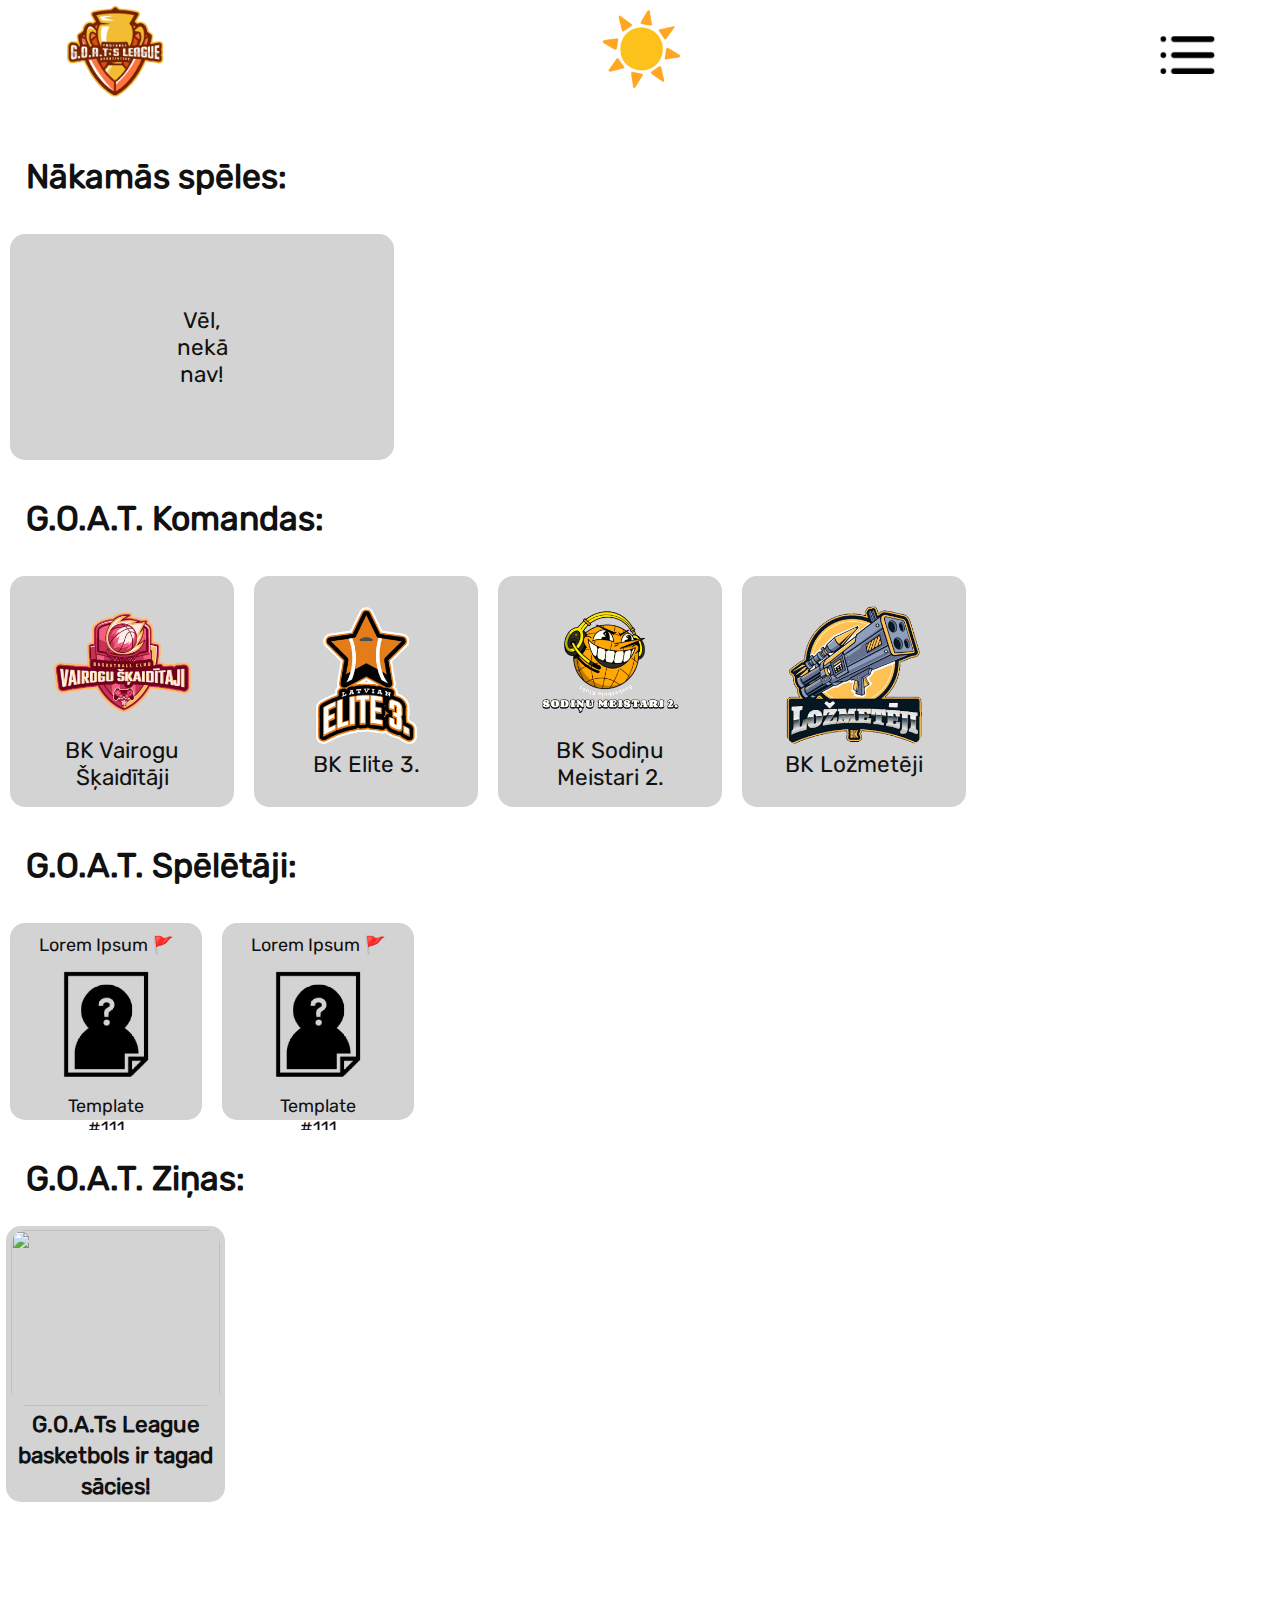
==== index.html @ 74648fb7 "First Draft and complete overhaul in game stat viewing" ====
<!DOCTYPE html>
<html lang="en">
<head>
    <title>G.O.A.T's League</title>

    <link id="mobileCSS" rel="stylesheet" href="style.css">
    <link rel="icon" type="image/x-icon" href="img/favicon.ico">

    <meta charset="UTF-8">
    <meta name="viewport" content="width=device-width, initial-scale=1.0">

    <script src="https://kit.fontawesome.com/fe50138296.js" crossorigin="anonymous"></script>
    <script>
        function toggleDropdown() {
            var dropdown = document.getElementById('dropdown');
            dropdown.classList.toggle('active');
            document.body.classList.toggle('dropdown-open'); // Toggle body class to allow scroll
        }
    </script>
</head>
<body>


    <div id="topbar-container">
        <a id="logo" href="index.html"><img src="img/logo.png" class="topbar-img"></a>
        <button id="theme-toggle-button"><img src="img/icons/moon.png" class="topbar-img" id="theme-toggle-button-image"></button>
        <button id="settings" onclick="toggleDropdown()"><img src="img/settings.png" class="topbar-img" id="settings-img"></button>
    </div>




    <div id="dropdown" class="dropdown-menu">
        <div id="dropdown-content">
            <div id="dropdown-games-container" class="dropdown-container">
                <a href="pages/gameList.html">Spēles</a>
            </div>
            <div id="dropdown-teams-container" class="dropdown-container">
                <a href="pages/teamList.html">Komandas</a>
            </div>
            <div id="dropdown-players-container" class="dropdown-container">
                <a href="pages/playerList.html">Spēlētāji</a>
            </div>
            <div id="dropdown-stats-container" class="dropdown-container">
                <a href="pages/statsList.html">Tabula</a>
            </div>
            <div id="dropdown-news-container" class="dropdown-container">
                <a href="pages/newsList.html">Ziņas</a>
            </div>
            <div id="dropdown-links-container" class="dropdown-container">
                <a href="pages/mediaList.html">Medija</a>
            </div>
            <div id="dropdown-rules-container" class="dropdown-container">
                <a href="pages/rulesList.html">Noteikumi</a>
            </div>
            <div id="dropdown-links-container" class="dropdown-container">
                <a href="pages/sitesList.html">Ārējās saites</a>
            </div>
        </div>
    </div>






<div id="everything-container">
        <h2>Nākamās spēles:</h2>
    <div id="recent-matches-container">
        <div class="recent-matches-scrollable">
            <a class="recent-matches-card" href="#">
                <div class="recent-matches-card-club-logo">
                    <img src="">
                    <div></div>
                </div>
                <div class="recent-matches-card-game-info">
                    <div class="recent-matches-card-date"></div>
                    <div class="recent-matches-card-score"><p>Vēl, nekā nav!</p></div>
                    <div class="recent-matches-card-place"></div>
                </div>
                <div class="recent-matches-card-club-logo">
                    <img src="">
                    <div></div>
                </div>
            </a>
        </div>
    </div>
    <h2>G.O.A.T. Komandas:</h2>
    <div id="teams-container">
        <div class="teams-scrollable">
            <a class="teams-card" href="#">
                <div class="teams-card-img"><img src="img/vairog-noBG.png"></div>
                <div class="team-card-name">BK Vairogu Šķaidītāji</div>
            </a>
            <a class="teams-card" href="#">
                <div class="teams-card-img"><img src="img/elite-noBG.png"></div>
                <div class="team-card-name">BK Elite 3.</div>
            </a>
            <a class="teams-card" href="#">
                <div class="teams-card-img"><img src="img/sodi-noBG.png"></div>
                <div class="team-card-name">BK Sodiņu Meistari 2.</div>
            </a>
            <a class="teams-card" href="#">
                <div class="teams-card-img"><img src="img/lozmeteji-noBG.png"></div>
                <div class="team-card-name">BK Ložmetēji</div>
            </a>
        </div>
    </div>
    <h2>G.O.A.T. Spēlētāji:</h2>
    <div id="players-container">
        <div class="players-scrollable">
            <a class="players-card-full" href="page2.html">
                <div class="players-card-title"><p class="players-card-title-text">Lorem Ipsum</p><img src="img/icons/flag.png" class="leader-icon"></div>
                <div class="players-card">
                    <div class="players-card-img"><img src="img/nophoto.png"></div>
                    <div class="players-card-name">Template</div>
                    <div class="players-card-nr">#111</div>
                </div>
            </a>
            <a class="players-card-full" href="page2.html">
                <div class="players-card-title"><p class="players-card-title-text">Lorem Ipsum</p><img src="img/icons/flag.png" class="leader-icon"></div>
                <div class="players-card">
                    <div class="players-card-img"><img src="img/nophoto.png"></div>
                    <div class="players-card-name">Template</div>
                    <div class="players-card-nr">#111</div>
                </div>
            </a>
        </div>
    </div>
    <h2>G.O.A.T. Ziņas:</h2>
    <div class="index-news-container">
        <div class="index-news-scrollable">
            <a class="index-news-card" href="pages/news/news-0001.html">
                <img src="img/news-img/League-new-teams.png" class="index-news-card-img">
                <div class="index-news-card-text">G.O.A.Ts League</div>
                <div class="index-news-card-text">basketbols ir tagad</div>
                <div class="index-news-card-text">sācies! <i class="fa-solid fa-arrow-up-right-from-square"></i></div>
            </a>
        </div>
    </div>
</div>
<script src="themeToggleGlobal.js"></script>
</body>
</html>
---- style.css ----
/* FOR DARK MODE: 
    Background - #181A1B
    Semi-Background - #313537
    Text - #ACA8A6
    Special Text - #ccc;
*/
:root {
    --primary-color: #fff;
    --secondary-color: #D3D3D3;
    --text: #111;
    --secondary-text: #3f3f3f;
}

@font-face {
    font-family: rubik-custom-font;
    src: url(font/Rubik-Regular.ttf);
}


body {
    font-family: rubik-custom-font;
    overflow-x: hidden;
    margin:0;
    font-size: 2.5vh;
    background-color: var(--primary-color);
    color: var(--text);
}
body.dropdown-open {
    overflow: hidden;
}
a {
    text-decoration: none;
    color: var(--text);
}
h2 {
    margin-left: 2%;
}
h3 {
    margin-left:4%;
}

#topbar-container {
    width: 100%;
    position: fixed;
    top: 0px;
    background-color: var(--primary-color);
    z-index: 5;
    display: flex;
    justify-content: space-between;
    align-items: center;
}
#topbar-container a, #topbar-container button {
    max-height: 20%;
    max-width: 20%;
    background-color: var(--primary-color);
    border: none;
    z-index: 6;
}
#logo {
    padding-left: 5%;
}
#theme-toggle-button {
    margin-top: 2%;
}
#theme-toggle-button img {
    width: 70%;
    height: 70%;
}
#settings {
    padding-right: 5%;
    padding-top: 3%;
}
.topbar-img {
    display: block;
    height: 100%;
    width: 100%;
}










.dropdown-menu {
    display: none;
    position: fixed;
    top: 0;
    left: 0;
    width: 100%;
    height: 100%;
    background-color: inherit;
    z-index: 3; 
}
.dropdown-menu.active {
    display: block;
}
body::-webkit-scrollbar {
    width: 0;  /* Remove scrollbar space */
}
#dropdown-content {
    height:100vh;
    padding-top: 15vh;
}
.dropdown-container {
    width:100vw;
    height:10vh;
    text-align: center;
    font-size:5vh;
}























#everything-container {
    overflow: hidden;
    margin-top: 20%;
    padding-bottom:5%;
    
}




#recent-matches-container {
    max-width: 100%;
    overflow-x: auto;
    padding: 10px;
}
.recent-matches-scrollable {
    display: inline-flex;
    white-space: nowrap;
    width: max-content;
    overflow: hidden;
}
.recent-matches-card {
    width: 80vw;
    padding: 5%;
    background-color: var(--secondary-color);
    display: flex;
    align-items: center;
    justify-content: space-between;
    border-radius: 15px;
    margin-right: 20px;
    white-space: normal;
}
.recent-matches-card:hover {
    border: 5px solid var(--secondary-text);
}
.recent-matches-card-club-logo {
    width: 80%;
    height: auto;
    text-align: center;
}
.recent-matches-card-club-logo img {
    width: 100%;
    height: auto;
}

.recent-matches-card-game-info {
    flex-grow: 1;
    text-align: center;
}

.recent-matches-card-date, .recent-matches-card-score, .recent-matches-card-place {
    margin: 0 20px;
    padding: 10px 0;
}




#teams-container {
    max-width: 100%;
    overflow-x: auto;
    padding: 10px;
}
.teams-scrollable {
    display: inline-flex;
    white-space: nowrap;
    width: max-content;
    overflow: auto;
}
.teams-card {
    width: 40vw;
    height: 33vw;
    padding: 2%;
    background-color: var(--secondary-color);
    display: flex;
    flex-direction: column;
    align-items: center;
    justify-content: center;
    border-radius: 15px;
    margin-right: 20px;
    white-space: normal;
    text-align: center;
}
.teams-card:hover {
    border: 5px solid var(--secondary-text);
}
.teams-card-img {
    width: 75%;
    height: auto;
}
.teams-card-img img {
    width: 100%;
    height: auto;
    border-radius: 15px;
}







#players-container {
    max-width: 100%;
    overflow-x: auto;
    overflow-y: hidden;
    padding: 10px;
    font-size: 2vh;
}
.players-scrollable {
    display: inline-flex;
    white-space: nowrap;
    width: max-content;
    overflow: none;
}
.players-card-full {
    width: 45vw;
    height: 55vw;
    padding: 1%;
    background-color: var(--secondary-color);
    border-radius: 15px;
    margin-right: 20px;
    white-space: normal;
    text-align: center;
}
.players-card-full:hover {
    border: 5px solid var(--secondary-text);
}
.players-card-title {
    margin:0;
    height: 15%;
    display: flex;
    flex-direction: row;
    justify-content: center;
    align-items: center;
    gap: 3%;
}
.players-card-title-text {
    font-size: 2vh;
    text-wrap: nowrap;
}
.leader-icon {
    width: 20px;
    height: 20px;
}
.specialized-players-card-title {
    margin:0;
    height: 15%;
    display: flex;
    flex-direction: row;
    align-items: center;
    gap: 5%;
}
.specialized-players-card-title-text {
    height: 2vh;
}
.specialized-leader-icon {
    max-width: 30px;
}
.players-card {
    display: flex;
    flex-direction: column;
    align-items: center;
    justify-content: center;
}
.players-card-img {
    width: 75%;
    height: auto;
}
.players-card-img img {
    width: 100%;
    height: auto;
    border-radius: 15px;
}
.players-card-pos {
    color: var(--secondary-text);
}


.index-news-container {
    width:100%;
    height:auto;
    overflow-y: hidden;
    overflow-x: auto;

    display: flex;
    flex-direction: row;

    margin-left:5%;
    padding-bottom:2.5%;
}
.index-news-scrollable {
    display: inline-flex;
    white-space: nowrap;
    width: max-content;
    overflow: none;
}
.index-news-card {
    margin: 0 2.5% 0 0;
    width: 70vw;
    height:auto;
    padding: 2% 5% 1% 5%;
    display: flex;
    flex-direction: column;
    align-items: center;
    background-color: var(--secondary-color);
    border-radius:15px;
    overflow: hidden;
    word-wrap:break-word;
}
.index-news-card:hover {
    border: 5px solid var(--secondary-text);
}
.index-news-card-img {
    width:100%;
    height: auto;
    border-radius:15px;
    overflow:hidden;
}
.index-news-card-text {
    margin-top: 2%;
    font-weight: bold;
    word-wrap:break-word;
}








/* FOR MATCH . HTML's */



#score-container {
    background-color: var(--secondary-color);
    width: 100%;
    height: 25vh;
    overflow: none;

    display: flex;
    flex-direction: row;
    align-items: center;
    justify-content: center;
    text-align: center;
}

#score-info {
    flex-grow: 1;
    text-align: center;
    flex-direction: column;
}

#score-info div {
    margin-top:15%;
}

#score-score {
    font-size:24px;
}
#score-place, #score-date {
    font-size: 2vh;
}
.score-logo-image {
    width: 50%;
    height: auto;
}

#team-players-container {
    max-width: 100%;
    overflow-x: hidden;
    padding: 10px;
    display: inline-flex;
}

.team-players-scrollable {
    display: flex;
    flex-direction: column;
    white-space: nowrap;
    width: 50vw;
    overflow: none;
}


.team-players-card {
    width: 45vw;
    height: 50vw;
    margin-top: 2vh;
    padding-top: 1% 0 1% 0;
    background-color: var(--secondary-color);
    display: flex;
    flex-direction: column;
    align-items: center;
    justify-content: center;
    border-radius: 15px;
    margin-right: 20px;
    white-space: normal;
    text-align: center;
    overflow:none;
    font-size: 2vh;
}
.team-players-card:hover {
    border: 5px solid var(--secondary-text);
}
.game-statistics-container {
    background-color: var(--secondary-color);
    overflow-x: auto;
    overflow-y: hidden;
}

table, th, td {
    border: 1px var(--text) solid;
    border-collapse: collapse;
    padding:7px;
    text-align: center;
}
.game-video-container {
    width: 100vw;
    overflow-x: auto;
    overflow-y: hidden;
    display: flex;
    flex-direction: row;
}
.game-video {
    margin-left: 2vw;
    border-radius: 15px;
    width: 70vw;
    height: auto;
}








/* Personal Team Pages */

.text-icon-image {
    width: 30px;
    height: 30px;
}
.text-icon-image-players {
    width: 60px;
    height: 60px;
}
.team-name-container {
    display: flex;
    flex-direction: row;
    align-content:center;
    align-items: center;
}
.team-name-text {
    align-self: center;
}




#team-highlight-container {
    padding: 5%;
    background-color: var(--secondary-color);
}

#page-highlight {
    display: flex;
    flex-direction: row;
    align-items: center;
}

#page-highlight img {
    margin-top:5px;
    width:40%;
}

#page-highlight-portrait {
    margin:5px;
    width:50%;
    border-radius:15px;
}

#page-highlight-text {
    display: flex;
    flex-direction: column;
    align-items: space-between;
}


.personal-team-stats-list-container {
    background-color: var(--secondary-color);
    padding: 3px 0 0 0;
    border-radius: 5px;

    display:flex;
    flex-wrap: wrap;
    flex-direction: row;

    overflow: hidden;
}

.download-container {
    display: flex;
    flex-direction: column;
}
.download {
    padding-left: 5%;
    color: blue;
    text-decoration: underline;
}
.non-download {
    padding-left: 5%;
    color: blue;
    text-decoration: underline;
}


.news-container {
    width:100%;

    display: flex;
    flex-direction: column;
}

.news-card {
    margin-top:5%;
    width:90%;
    padding:5% 5% 0 5%;
    display: flex;
    flex-direction: column;
    align-items: center;
    background-color: var(--secondary-color);
    border-radius:15px;
}
.news-card-img {
    width:100%;
    border-radius:15px;
}

.team-news-container {
    width:100%;
    height:auto;
    overflow-y: hidden;
    overflow-x: auto;

    display: flex;
    flex-direction: row;

    margin-left:5%;
}

.team-news-card {
    margin-top:5%;
    margin-right: 5%;
    width:80%;
    height:auto;
    padding:5%;
    display: flex;
    flex-direction: column;
    align-items: center;
    background-color: var(--secondary-color);
    border-radius:15px;
    overflow: hidden;
}
.team-news-card-img {
    width:100%;
    height:auto;
    border-radius:15px;
    overflow:hidden;
}









.news-highlight {
    display: flex;
    flex-direction: column;
    align-items: center;
}

.news-highlight img {
    margin-top: 5%;
    width: 80%;
    border-radius: 15px;
}

.news-highlight-text {
    display: flex;
    flex-direction: column;
    align-items: self-start;
}

.news-highlight-text div {
    margin-left: 5%;
    margin-left: 5%;
}

.news-text {
    background-color: var(--secondary-color);
    margin: 5%;
    padding: 5%;
    width: 80%;
    border-radius: 15px;
}



#all-teams-container {
    max-width: 100%;
    overflow-x: hidden;
    padding: 10px;
}
.all-teams-scrollable {
    display: inline-flex;
    white-space: nowrap;
    width: max-content;
    overflow: auto;
}
.all-teams-card {
    width: 44.5vw;
    height: 40vw;
    padding: 2%;
    background-color: var(--secondary-color);
    display: flex;
    flex-direction: column;
    align-items: center;
    justify-content: center;
    border-radius: 15px;
    margin-right: 20px;
    white-space: normal;
    text-align: center;
    overflow-x: hidden;
}

.page-video {
    width: 95vw;
    height: 25vh;
    margin: 2%;
    border-radius: 15px;
}


















@media (min-width: 1200px) {
    #topbar-container {
        width: 100%;
        top: 0px;
    }
    #topbar-container a {
        max-height: 8%;
        max-width: 8%;
    }
    #topbar-container button {
        margin-top: -30px;
        max-height: 10%;
        max-width: 10%;
    }
    #theme-toggle-button-image {
        margin-top: 3vh;
    }
    #everything-container {
        overflow: hidden;
        margin-top: 10%;
        padding-bottom:5%;
    }
    .recent-matches-card {
        width: 30vw;
        padding: 5%;
    }
    .teams-card {
        width: 17.5vw;
        height: 15vw;
        padding: 2%;
    }
    .players-card-full {
        width: 15vw;
        height: 14vw;
        padding: 2%;
    }
    .index-news-container {
        margin-left:0.5%;
    }
    .index-news-card {
        width: 17.5vw;
        height:30vh;
        padding: 2% 2% 1% 2%;
    }
    .index-news-card-img {
        width:100%;
        height: 100%;
    }



    #score-container {
        height: 40vh;
    }
       
    #score-info div {
        margin-top:0;
    }
    
    #score-score {
        font-size:7.5vh;
    }
    #score-place, #score-date {
        font-size: 4vh;
    }
    #team-players-container {
        display: block;
    }
    .team-players-scrollable {
        flex-direction: row;
    }
    .team-players-card {
        width: 15vw;
        height: 15vw;
    }
    .news-card {
        margin-left: 25vw;
        width:33vw;
    }

    
    .team-news-card {
        margin-top:0%;
        width:20vw;
        padding:1%;
    }

    #team-highlight-container {
        padding: 5%;
        background-color: var(--secondary-color);
    }
    
    #page-highlight img {
        width:15vw;
    }


    #all-teams-container {
        display: flex;
        justify-content: center;
    }
    .all-teams-scrollable {
        white-space: wrap;
        justify-content: center;
    }
    .all-teams-card {
        width: 20vw;
        height: 20vw;
    }
    .page-video {
        width: 25vw;
        height: 25vh;
    }
    .game-video {
        width:25vw;
        height: 30vh;
    }
    .text-icon-image-players {
        margin-left: 2.5%;
    }
    .team-name-container h3 {
        margin-left: 1%;
    }
}
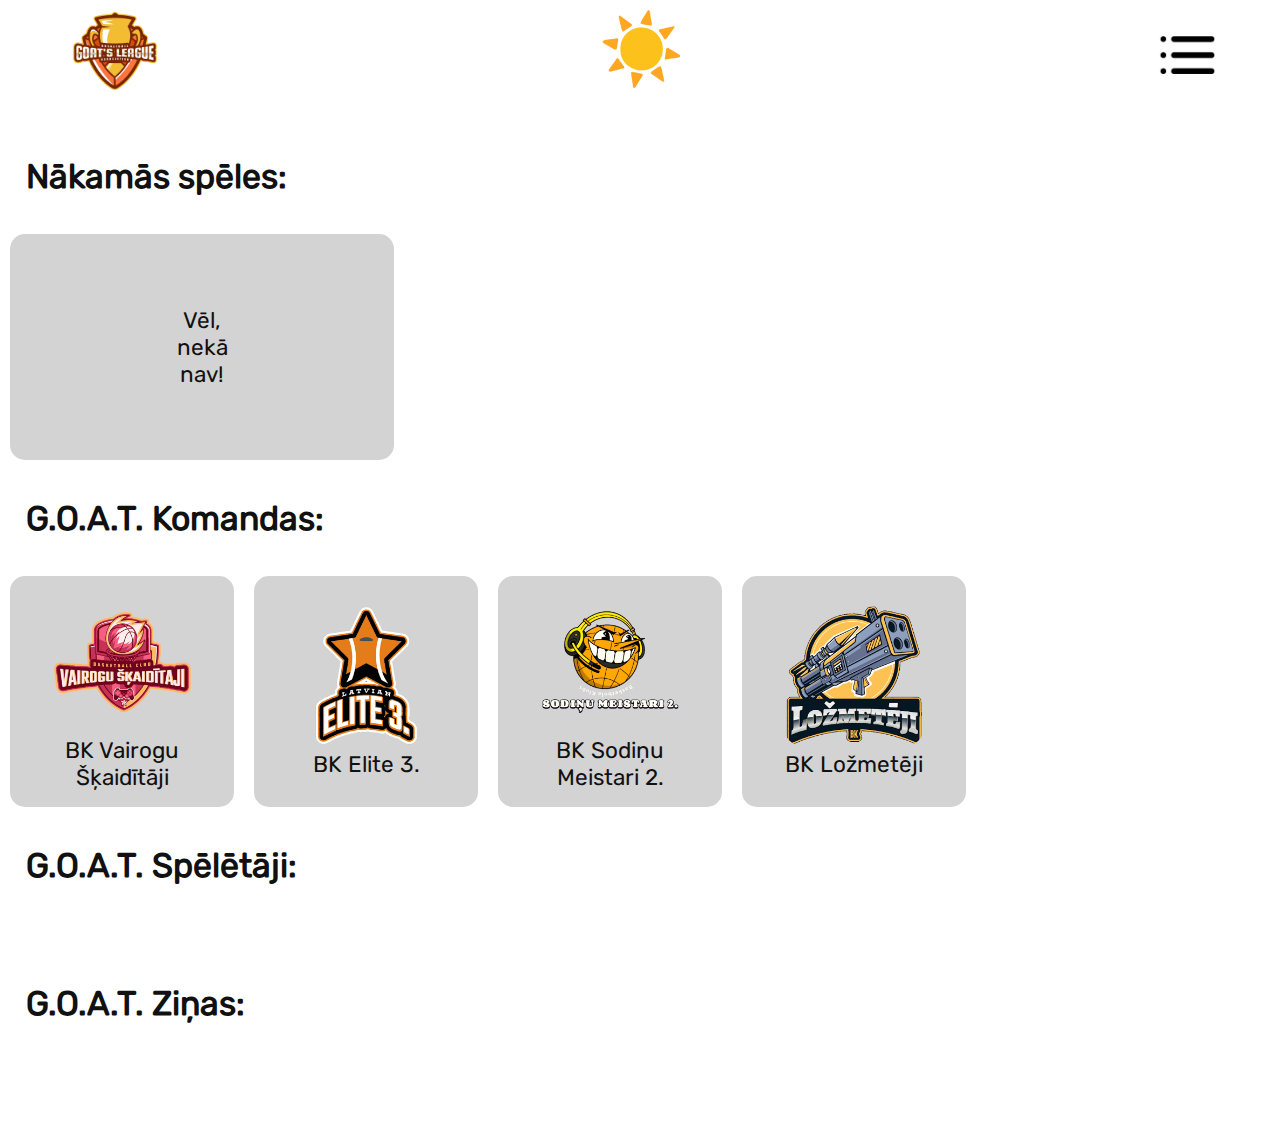
==== commit 1bb5330d: "aaaaaaaaaaaaaaaaaaaaaaaaaaaaaaaaaaaaaaaaa" ====
--- a/index.html
+++ b/index.html
@@ -109,35 +109,27 @@
     <h2>G.O.A.T. Spēlētāji:</h2>
     <div id="players-container">
         <div class="players-scrollable">
-            <a class="players-card-full" href="page2.html">
+            <!--<a class="players-card-full" href="page2.html">
                 <div class="players-card-title"><p class="players-card-title-text">Lorem Ipsum</p><img src="img/icons/flag.png" class="leader-icon"></div>
                 <div class="players-card">
                     <div class="players-card-img"><img src="img/nophoto.png"></div>
                     <div class="players-card-name">Template</div>
                     <div class="players-card-nr">#111</div>
                 </div>
-            </a>
-            <a class="players-card-full" href="page2.html">
-                <div class="players-card-title"><p class="players-card-title-text">Lorem Ipsum</p><img src="img/icons/flag.png" class="leader-icon"></div>
-                <div class="players-card">
-                    <div class="players-card-img"><img src="img/nophoto.png"></div>
-                    <div class="players-card-name">Template</div>
-                    <div class="players-card-nr">#111</div>
-                </div>
-            </a>
+            </a>-->
         </div>
     </div>
     <h2>G.O.A.T. Ziņas:</h2>
     <div class="index-news-container">
-        <div class="index-news-scrollable">
+       <!-- <div class="index-news-scrollable">
             <a class="index-news-card" href="pages/news/news-0001.html">
                 <img src="img/news-img/League-new-teams.png" class="index-news-card-img">
                 <div class="index-news-card-text">G.O.A.Ts League</div>
                 <div class="index-news-card-text">basketbols ir tagad</div>
                 <div class="index-news-card-text">sācies! <i class="fa-solid fa-arrow-up-right-from-square"></i></div>
             </a>
-        </div>
-    </div>
+        </div> -->
+    </div> 
 </div>
 <script src="themeToggleGlobal.js"></script>
 </body>
--- a/style.css
+++ b/style.css
@@ -733,8 +733,9 @@
     }
     .players-card-full {
         width: 15vw;
-        height: 14vw;
+        height: 15vw;
         padding: 2%;
+        padding-bottom: 3%;
     }
     .index-news-container {
         margin-left:0.5%;
